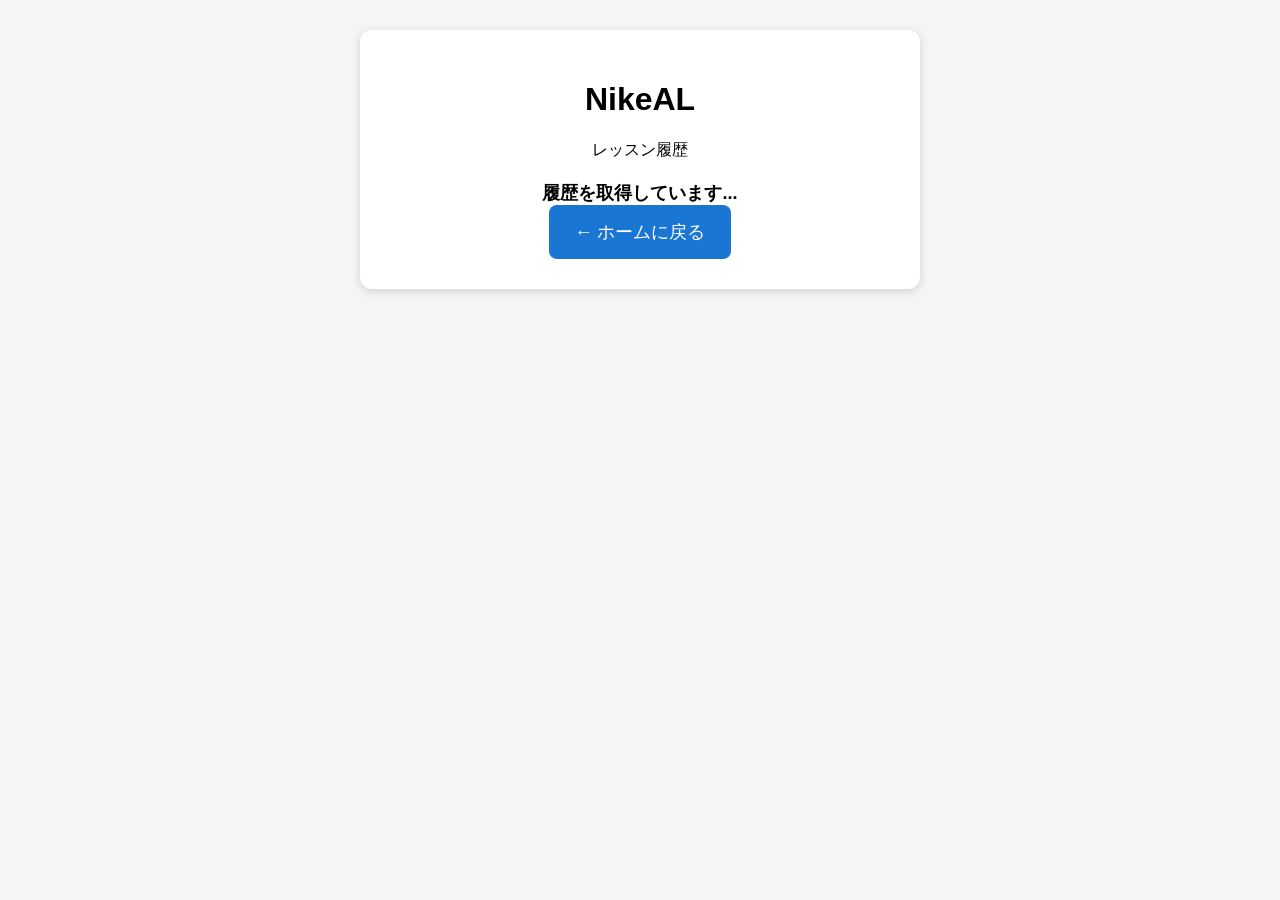
==== history.html @ a38aea58 "Create history.html" ====
<!DOCTYPE html>

<html lang="ja">

<head>

  <meta charset="UTF-8">

  <meta name="viewport" content="width=device-width, initial-scale=1.0">

  <title>レッスン履歴 - NikeAL</title>

  <link rel="stylesheet" href="style.css">

</head>

<body>

  <div class="container">

    <h1>NikeAL</h1>

    <p>レッスン履歴</p>

    <div id="result">

      履歴を取得しています...

    </div>

    <button onclick="location.href='index.html'">

      ← ホームに戻る

    </button>
  </div>

  <script src="history.js"></script>

</body>
</html>
---- style.css ----
body{
  font-family: Arial, sans-serif;
  background:#f5f5f5;
  margin:0;
  padding:30px;
}

.container{
  max-width:500px;
  margin:auto;
  background:white;
  padding:30px;
  border-radius:12px;
  box-shadow:0 2px 10px rgba(0,0,0,.15);
  text-align:center;
}

button{
  padding:15px 25px;
  font-size:18px;
  cursor:pointer;
  border:none;
  border-radius:8px;
  background:#1976d2;
  color:white;
}

#reader{
  margin-top:20px;
}

#result{
  margin-top:20px;
  font-size:18px;
  font-weight:bold;
}
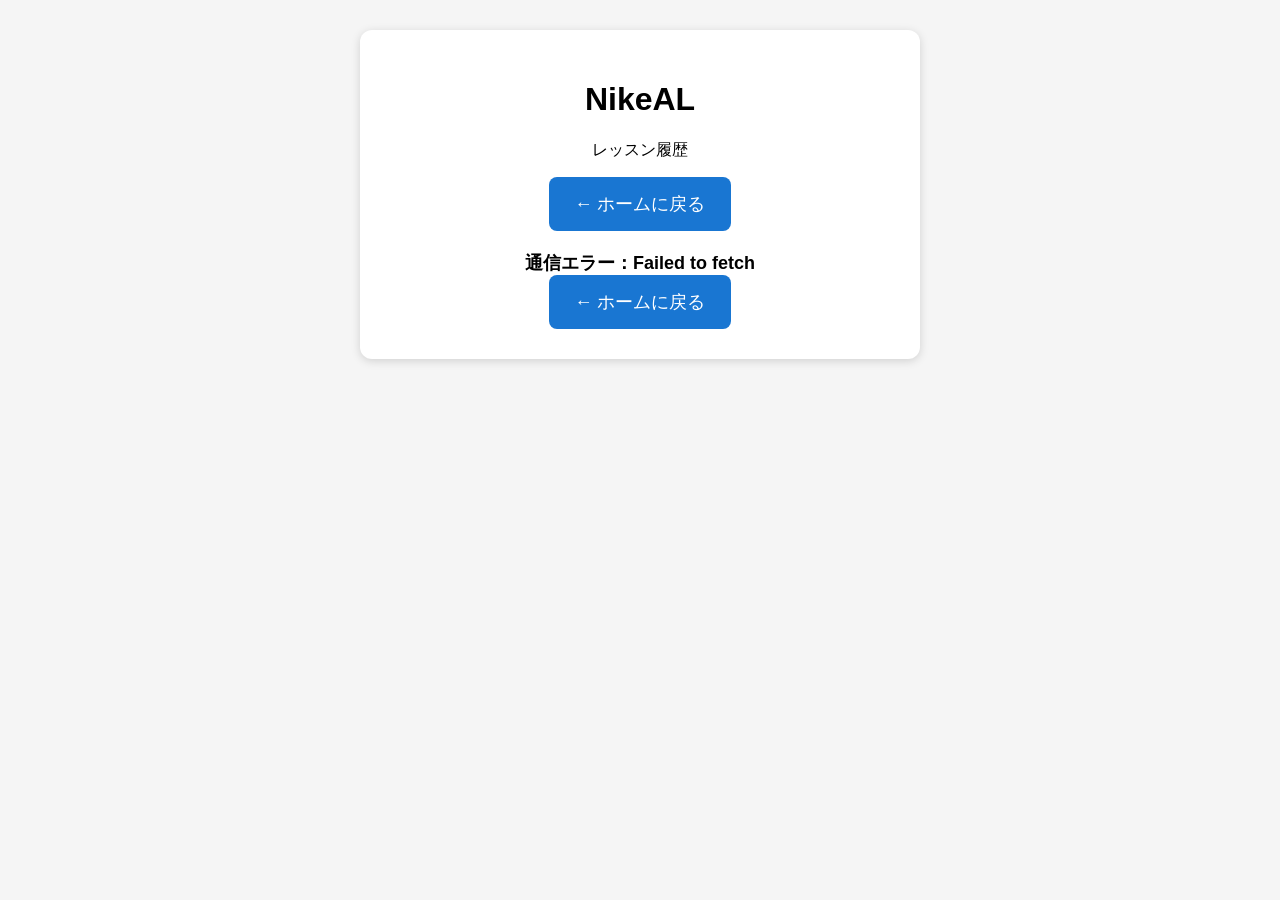
==== commit 6ea95ab9: "Update history.html" ====
--- a/history.html
+++ b/history.html
@@ -19,23 +19,22 @@
   <div class="container">
 
     <h1>NikeAL</h1>
-
     <p>レッスン履歴</p>
 
+    <button onclick="location.href='index.html'">
+      ← ホームに戻る
+    </button>
+    
     <div id="result">
-
       履歴を取得しています...
-
     </div>
 
     <button onclick="location.href='index.html'">
-
       ← ホームに戻る
-
     </button>
   </div>
 
-  <script src="history.js"></script>
+  <script src="history.js?v=2"></script>
 
 </body>
 </html>
